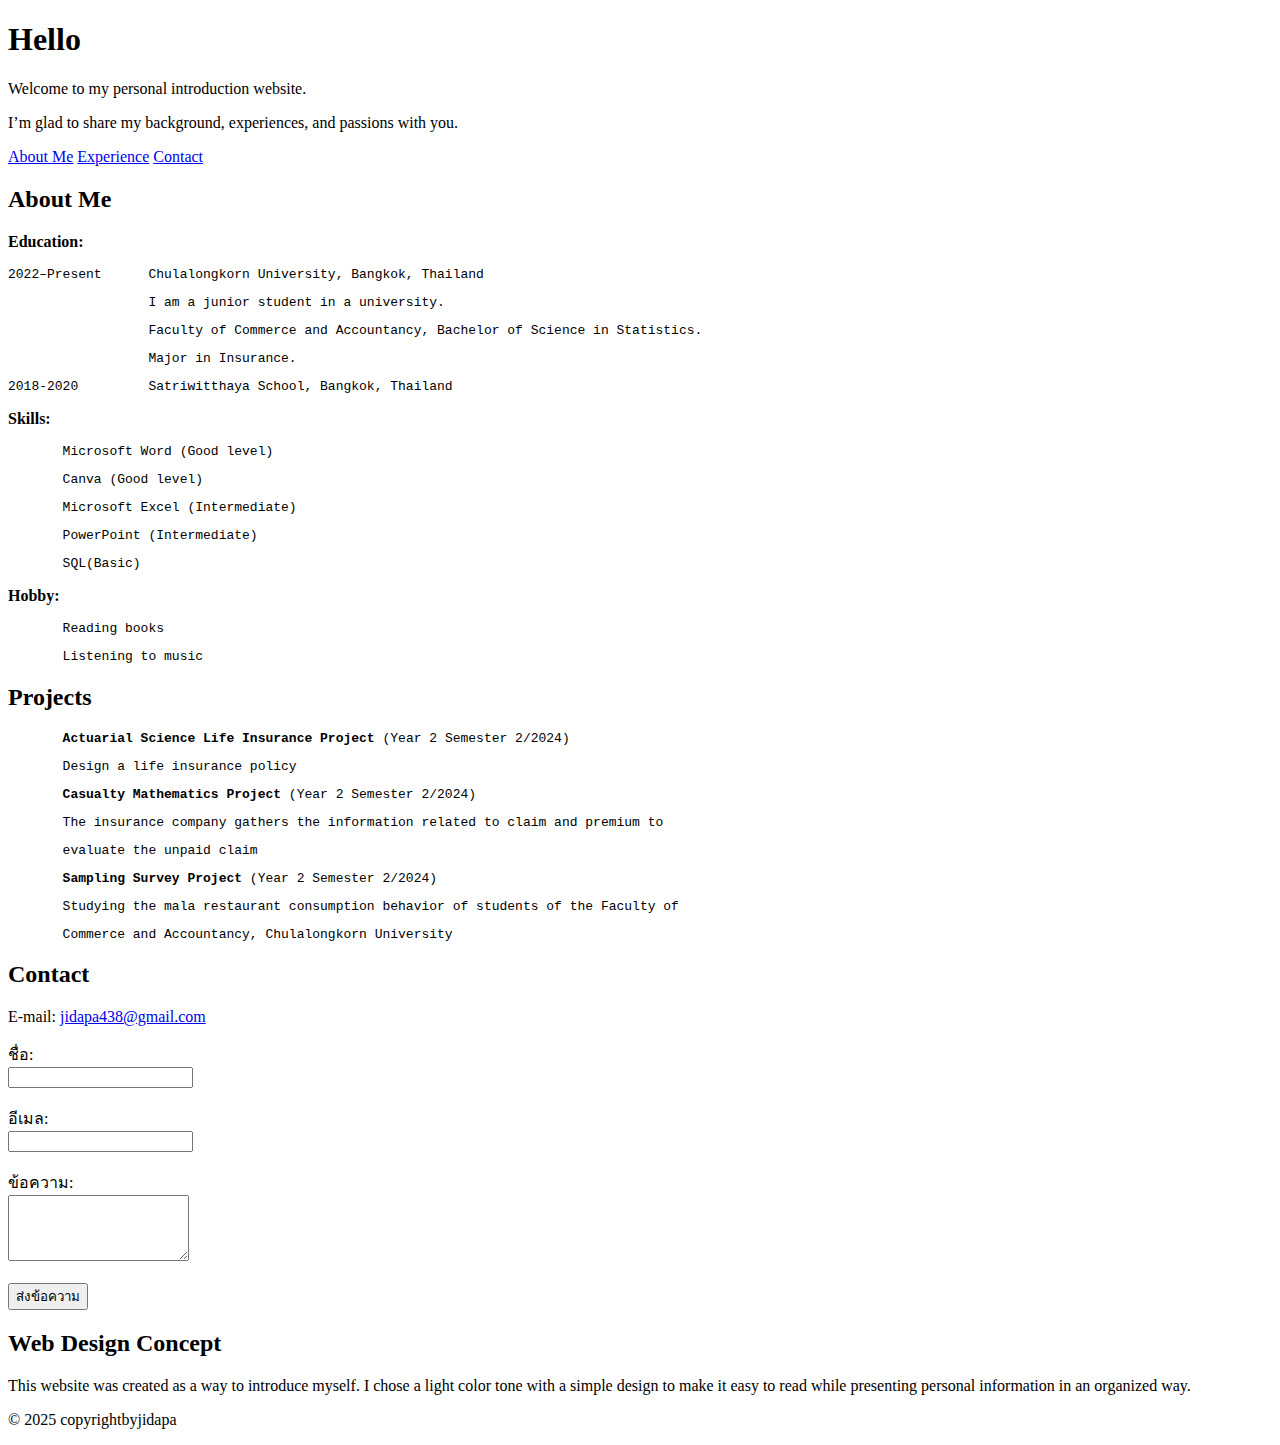
==== introducemyself.html @ d7ae5e9a "Add files via upload" ====
<!DOCTYPE html>
<html lang="th">
<head>
  <meta charset="UTF-8">
  <meta name="viewport" content="width=device-width, initial-scale=1.0">
  <title>Let me introduce myself</title>
  <link rel="stylesheet" href="style.css">
</head>
<body>
  <!-- 🔹 ข้อ 1: หน้าแรก (Landing Page) -->
  <header>
    <h1>Hello</h1>
    <p>Welcome to my personal introduction website. 
     <p>I’m glad to share my background, experiences, and passions with you.
    </p>
    </p>
    <nav>
      <a href="#about">About Me</a>
      <a href="#experience">Experience</a>
      <a href="#contact">Contact</a>
    </nav>
  </header>

  <main>
    <!-- 🔹 ข้อ 2: ข้อมูลเกี่ยวกับนิสิต (About Me) -->
    <section id="about">
      <h2>About Me</h2>
      <p><strong>Education:</strong> 
        <pre>2022–Present      Chulalongkorn University, Bangkok, Thailand</pre>
        <pre>                  I am a junior student in a university. </pre>
        <pre>                  Faculty of Commerce and Accountancy, Bachelor of Science in Statistics.</pre>
        <pre>                  Major in Insurance.</pre>
        
        <pre>2018-2020         Satriwitthaya School, Bangkok, Thailand</pre>
        </p>
      <p><strong>Skills:</strong> 
        <pre>       Microsoft Word (Good level)</pre>
        <pre>       Canva (Good level)</pre>
        <pre>       Microsoft Excel (Intermediate)</pre>
        <pre>       PowerPoint (Intermediate)</pre>
        <pre>       SQL(Basic)</pre>
        </p>
      <p><strong>Hobby:</strong> 
        <pre>       Reading books</pre>
        <pre>       Listening to music</pre>
        </p>
    </section>

    <!-- 🔹 ข้อ 3: ผลงานหรือประสบการณ์ (Experience) -->
    <section id="experience">
      <h2>Projects</h2>
      <p>
        <pre>       <b>Actuarial Science Life Insurance Project</b> (Year 2 Semester 2/2024) </pre>
        <pre>       Design a life insurance policy</pre>
        <pre>       <b>Casualty Mathematics Project</b> (Year 2 Semester 2/2024) </pre>
        <pre>       The insurance company gathers the information related to claim and premium to</pre>     
        <pre>       evaluate the unpaid claim </pre> 
        <pre>       <b>Sampling Survey Project </b>(Year 2 Semester 2/2024) </pre>
        <pre>       Studying the mala restaurant consumption behavior of students of the Faculty of </pre>      
        <pre>       Commerce and Accountancy, Chulalongkorn University</pre>
      </p>
    </section>

    <!-- 🔹 ข้อ 4: ช่องทางติดต่อ -->
    <section id="contact">
      <h2>Contact</h2>
      <p>E-mail: <a href="mailto:yourname@example.com">jidapa438@gmail.com</a></p>

      <!-- แบบฟอร์มสำหรับติดต่อ -->
      <form action="#" method="post">
        <label for="name">ชื่อ:</label><br>
        <input type="text" id="name" name="name" required><br><br>

        <label for="email">อีเมล:</label><br>
        <input type="email" id="email" name="email" required><br><br>

        <label for="message">ข้อความ:</label><br>
        <textarea id="message" name="message" rows="4" required></textarea><br><br>

        <button type="submit">ส่งข้อความ</button>
      </form>
    </section>
    <!-- 🔹 ข้อ 5: แนวคิดการออกแบบเว็บไซต์ -->
    <section id="design-concept">
        <h2>Web Design Concept</h2>
        <p>This website was created as a way to introduce myself. I chose a light color tone with a simple design to make it easy to read while presenting personal information in an organized way.</p>
    </section>
  </main>

  <footer>
    <p>&copy; 2025 copyrightbyjidapa</p>
  </footer>
</body>
</html>
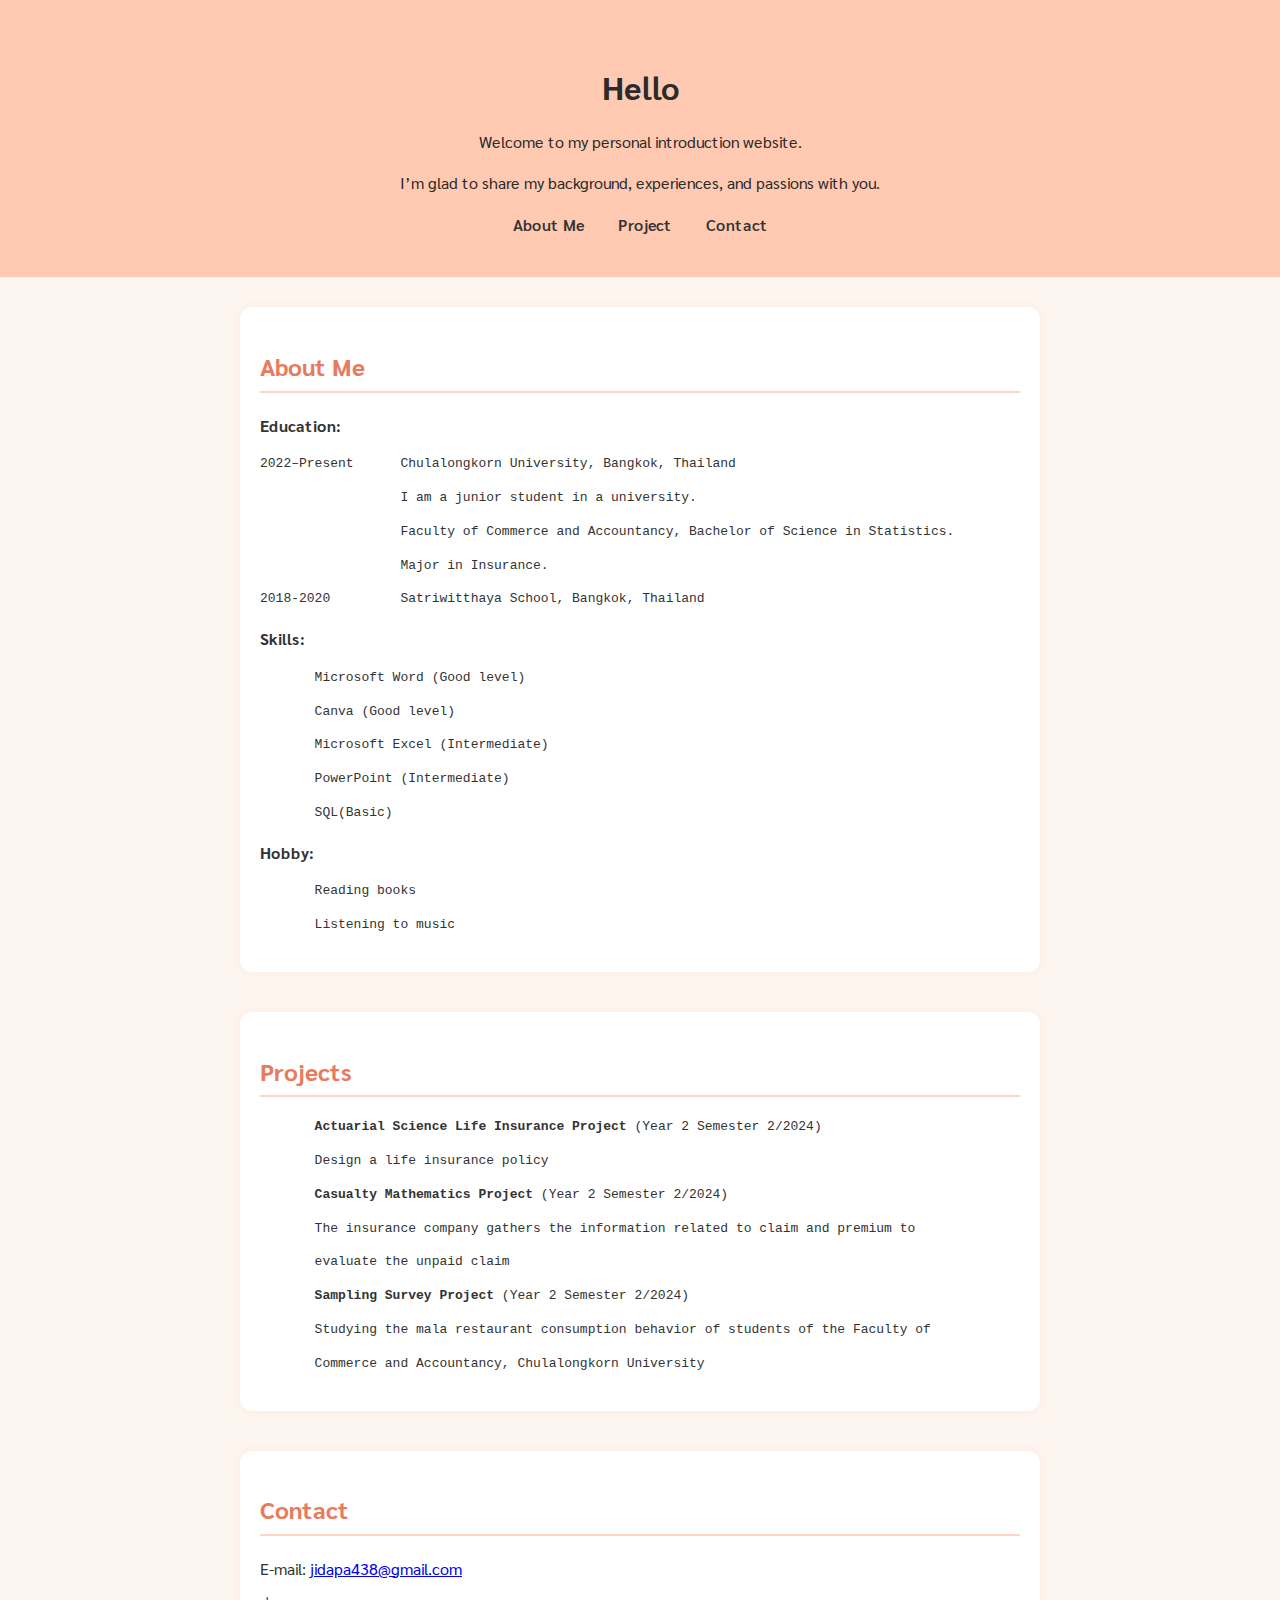
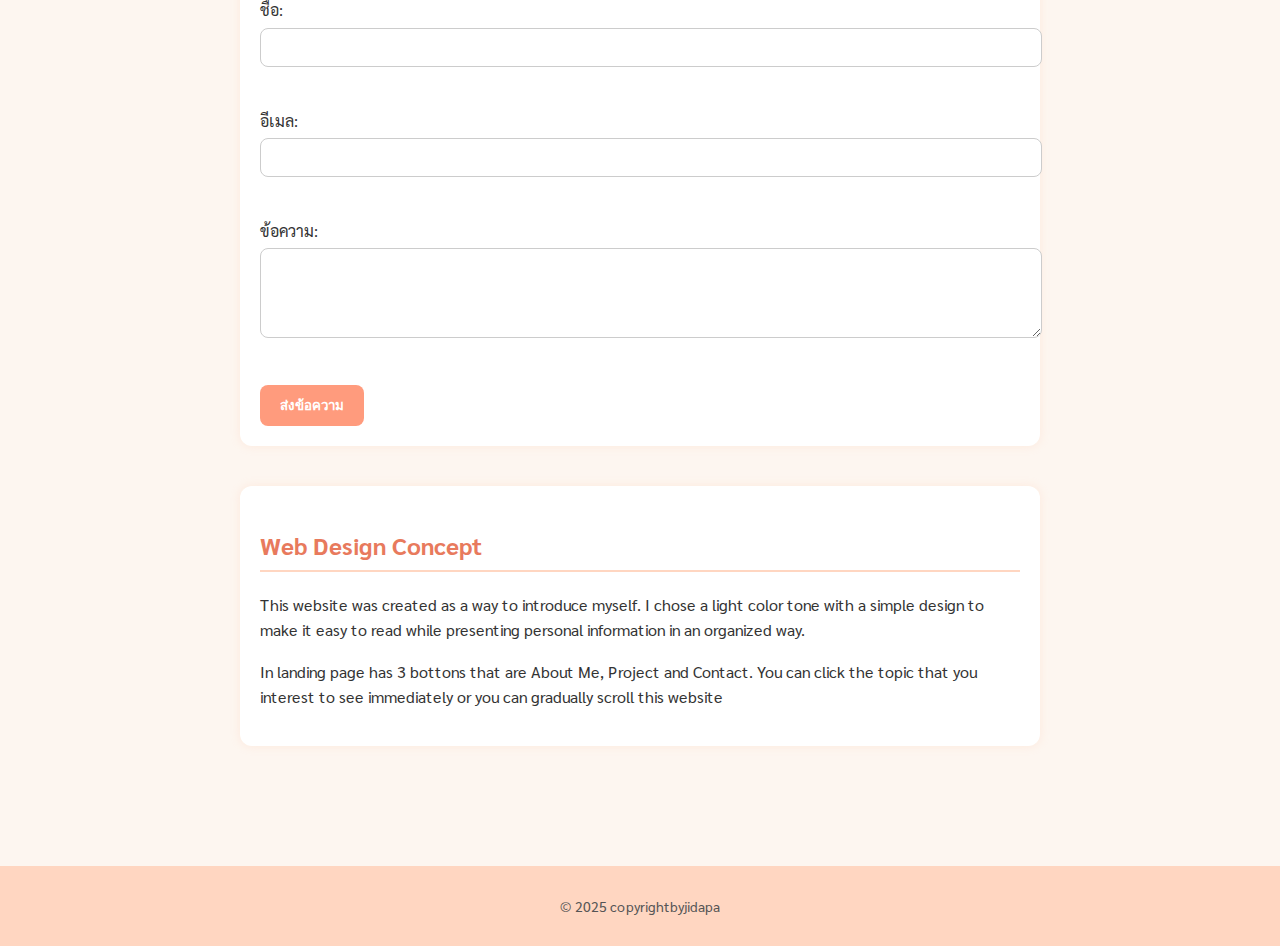
==== commit aed3f336: "Add files via upload" ====
--- a/introducemyself.html
+++ b/introducemyself.html
@@ -16,7 +16,7 @@
     </p>
     <nav>
       <a href="#about">About Me</a>
-      <a href="#experience">Experience</a>
+      <a href="#project">Project</a>
       <a href="#contact">Contact</a>
     </nav>
   </header>
@@ -84,6 +84,8 @@
     <section id="design-concept">
         <h2>Web Design Concept</h2>
         <p>This website was created as a way to introduce myself. I chose a light color tone with a simple design to make it easy to read while presenting personal information in an organized way.</p>
+        <p>In landing page has 3 bottons that are About Me, Project and Contact. 
+            You can click the topic that you interest to see immediately or you can gradually scroll this website   </p>
     </section>
   </main>
 
--- a/style.css
+++ b/style.css
@@ -0,0 +1,94 @@
+/* ฟอนต์สวย ๆ จาก Google Fonts */
+@import url('https://fonts.googleapis.com/css2?family=Sarabun:wght@400;600&display=swap');
+
+body {
+  font-family: 'Sarabun', sans-serif;
+  margin: 0;
+  padding: 0;
+  background-color: #fdf6f0;
+  color: #333;
+  line-height: 1.6;
+}
+
+header {
+  background-color: #ffcab1;
+  color: #2b2b2b;
+  padding: 40px 20px;
+  text-align: center;
+}
+
+header h1 {
+  margin-bottom: 10px;
+}
+
+nav a {
+  margin: 0 15px;
+  color: #333;
+  text-decoration: none;
+  font-weight: 600;
+}
+
+nav a:hover {
+  color: #ffffff;
+  background-color: #f69e9e;
+  padding: 5px 10px;
+  border-radius: 8px;
+  transition: 0.3s;
+}
+
+main {
+  padding: 30px 20px;
+  max-width: 800px;
+  margin: auto;
+}
+
+section {
+  margin-bottom: 40px;
+  background-color: #ffffff;
+  padding: 20px;
+  border-radius: 12px;
+  box-shadow: 0 0 10px rgba(255, 202, 177, 0.3);
+}
+
+h2 {
+  color: #e87a5d;
+  border-bottom: 2px solid #ffd6c1;
+  padding-bottom: 5px;
+}
+
+form {
+  margin-top: 15px;
+}
+
+input, textarea {
+  width: 100%;
+  padding: 10px;
+  margin-top: 5px;
+  margin-bottom: 15px;
+  border: 1px solid #ccc;
+  border-radius: 8px;
+  font-family: 'Sarabun', sans-serif;
+}
+
+button {
+  background-color: #ff9b7d;
+  color: white;
+  padding: 10px 20px;
+  border: none;
+  border-radius: 8px;
+  cursor: pointer;
+  font-weight: bold;
+}
+
+button:hover {
+  background-color: #ff815c;
+}
+
+footer {
+  text-align: center;
+  padding: 15px;
+  background-color: #ffd6c1;
+  color: #555;
+  margin-top: 50px;
+  font-size: 14px;
+}
